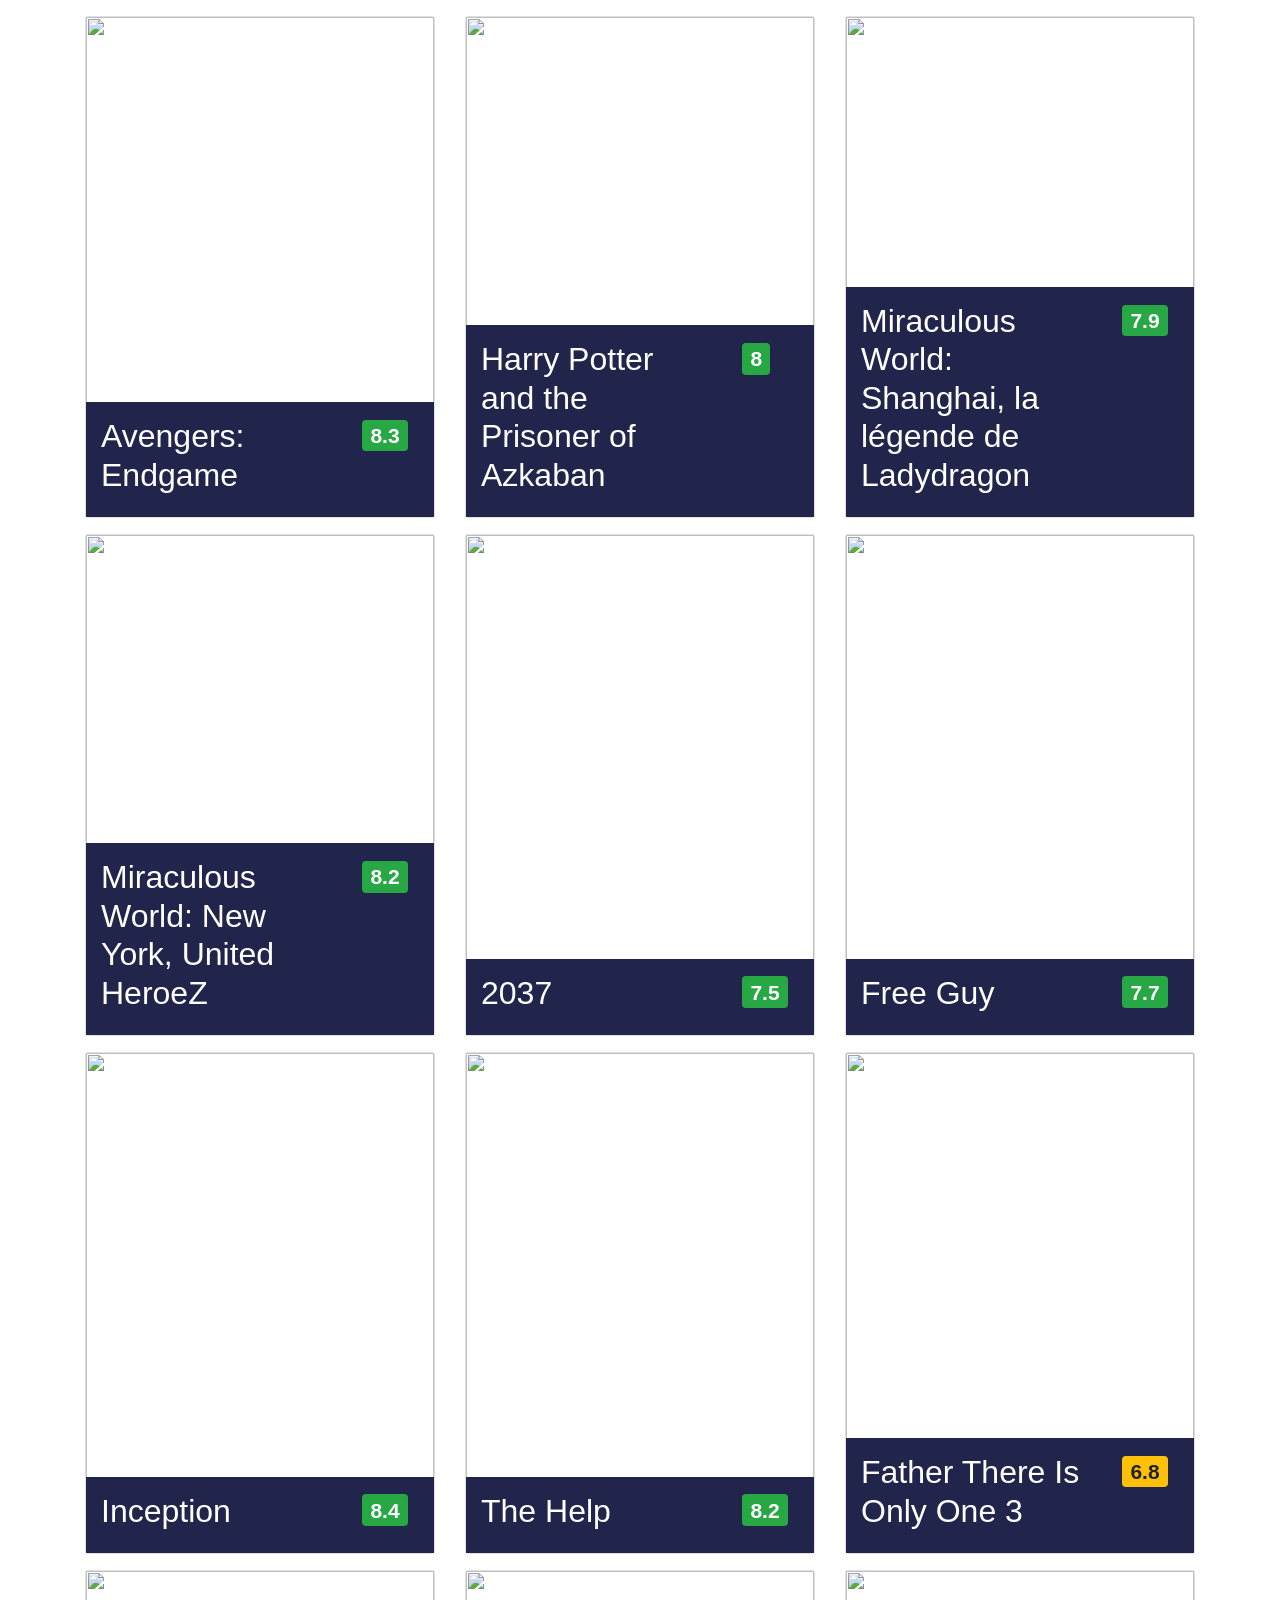
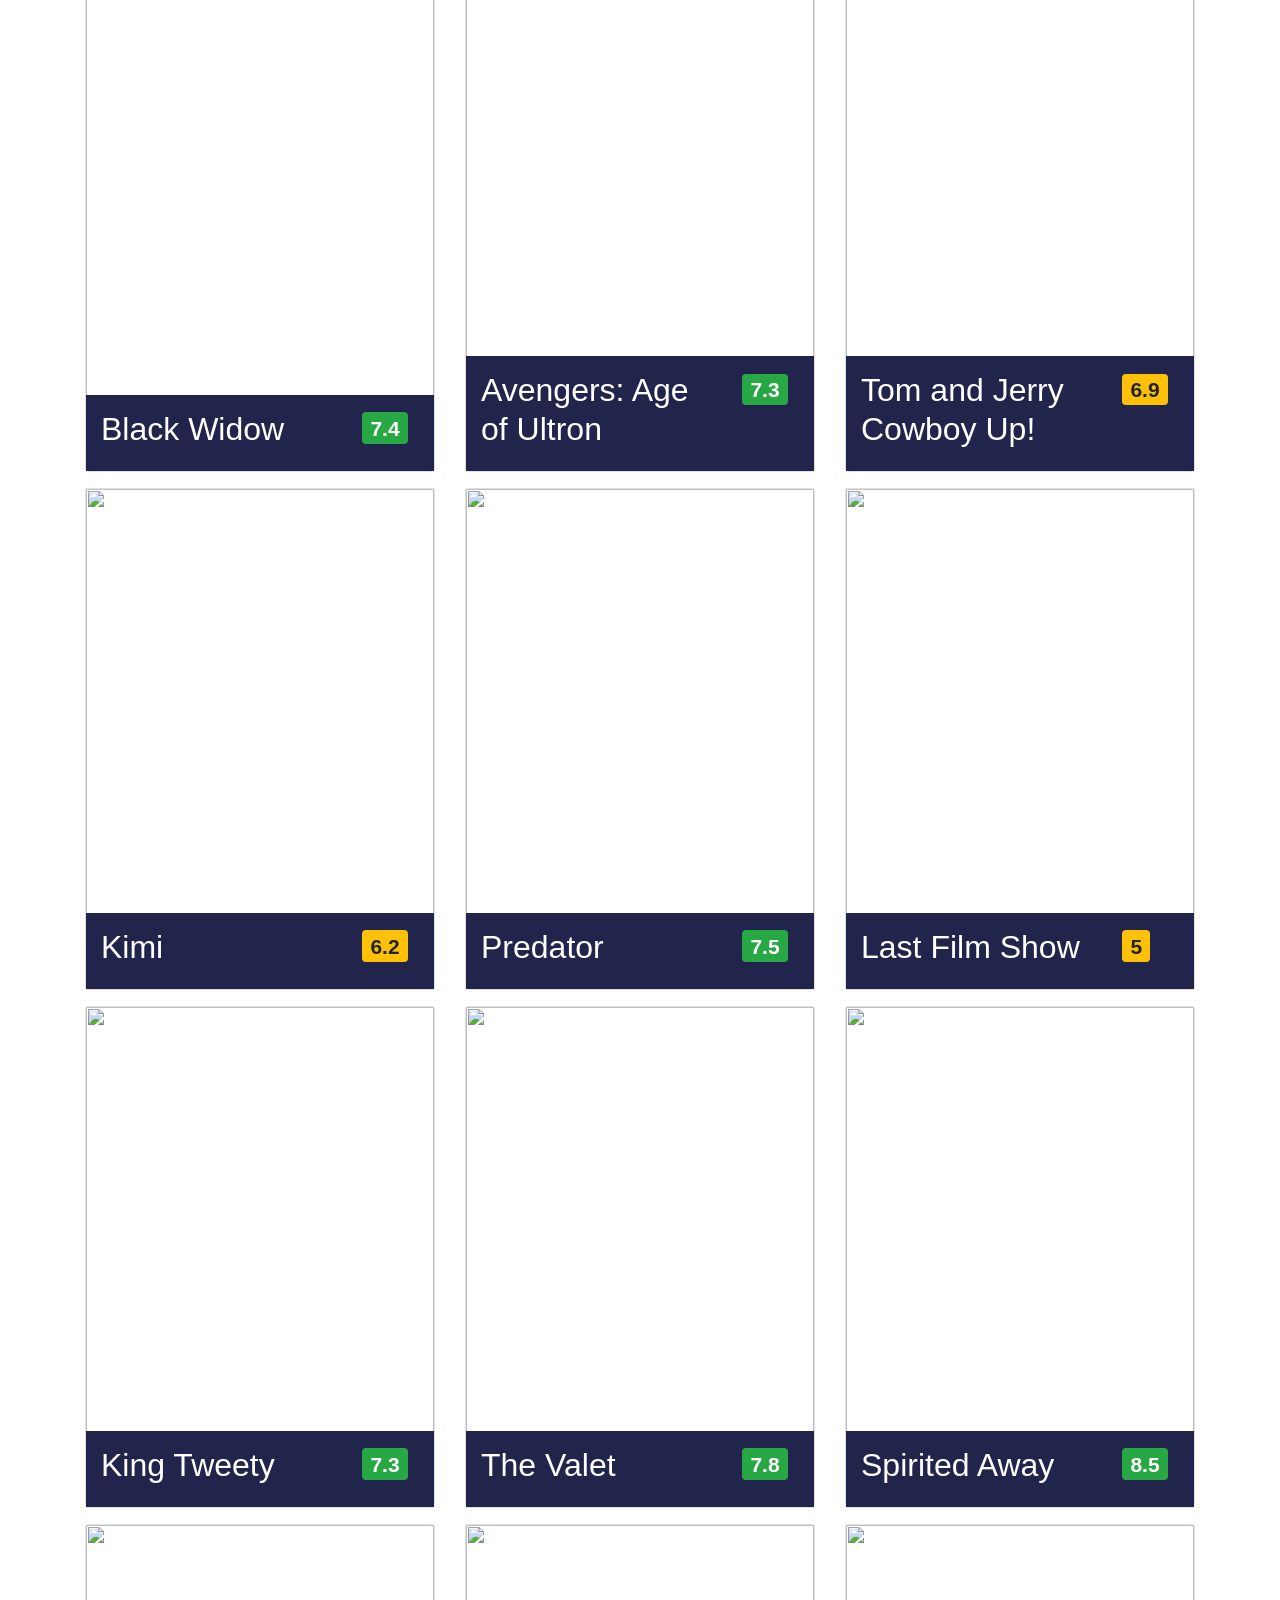
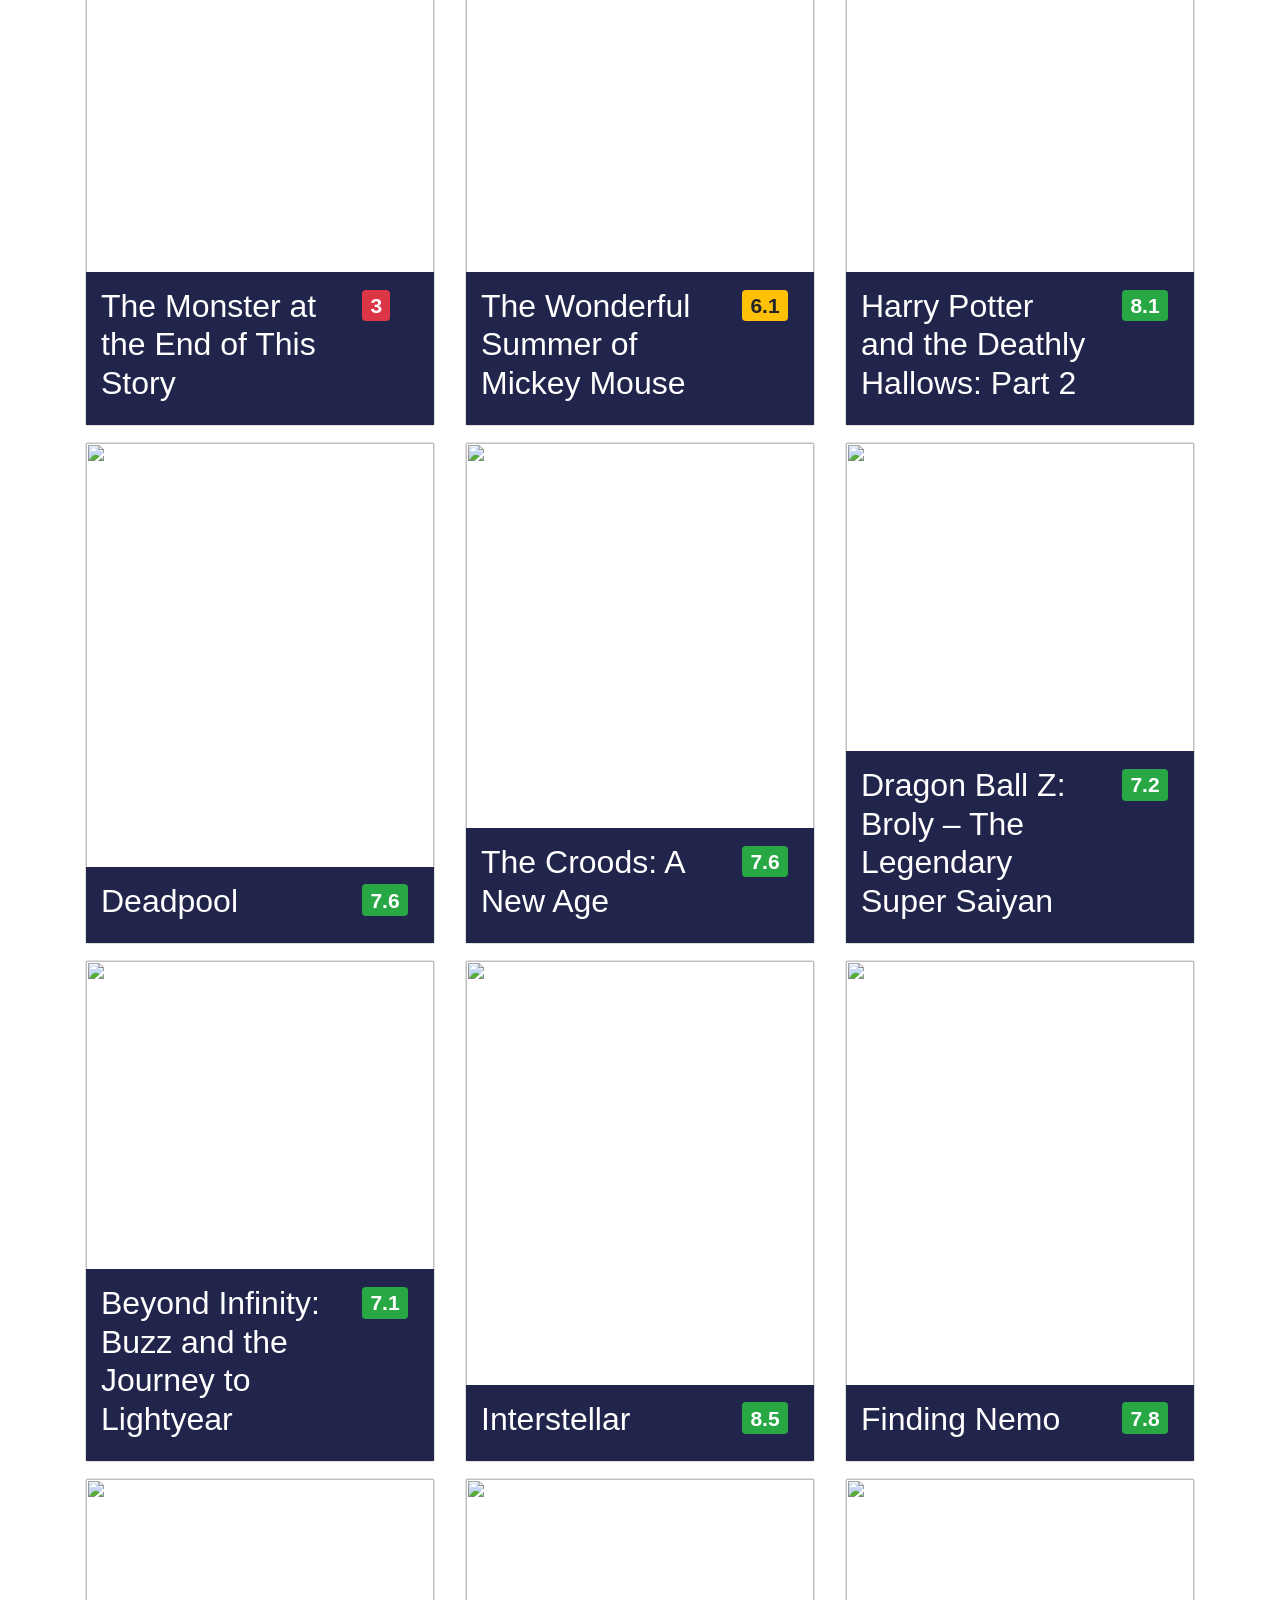
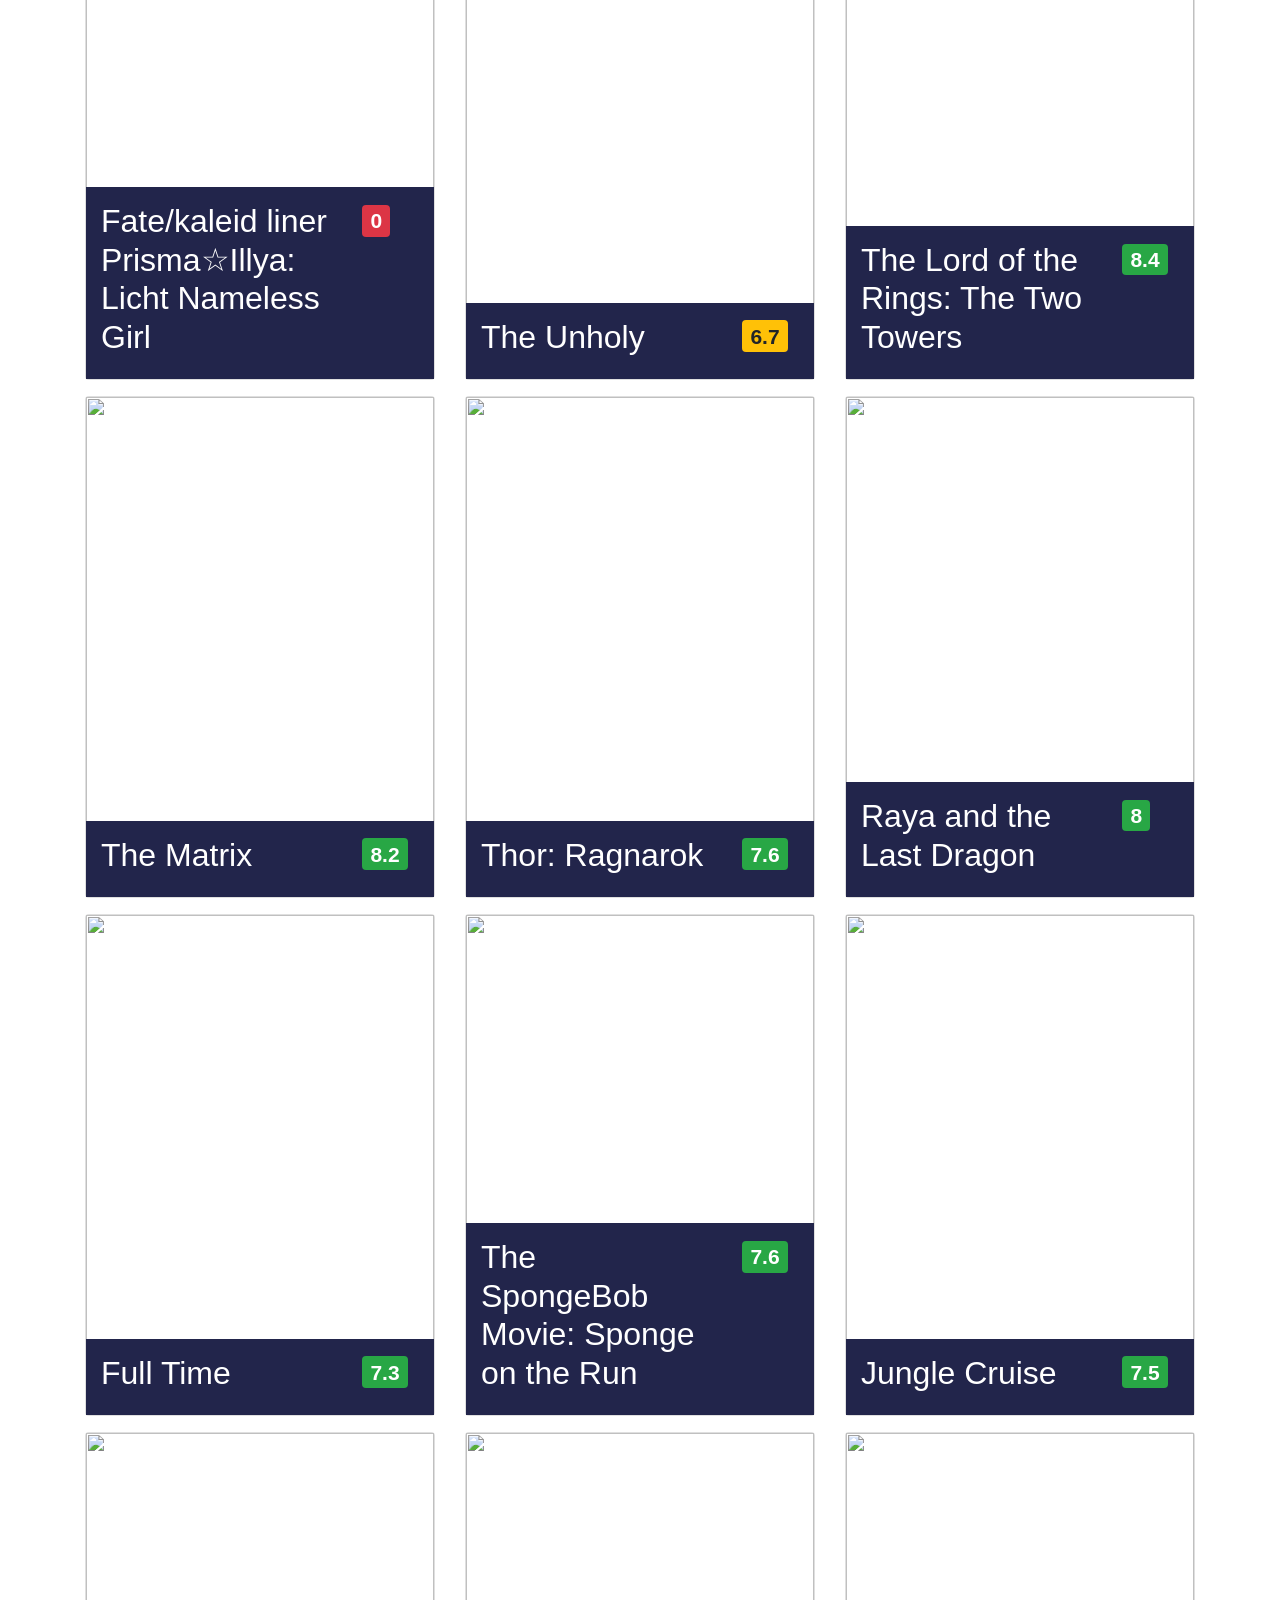
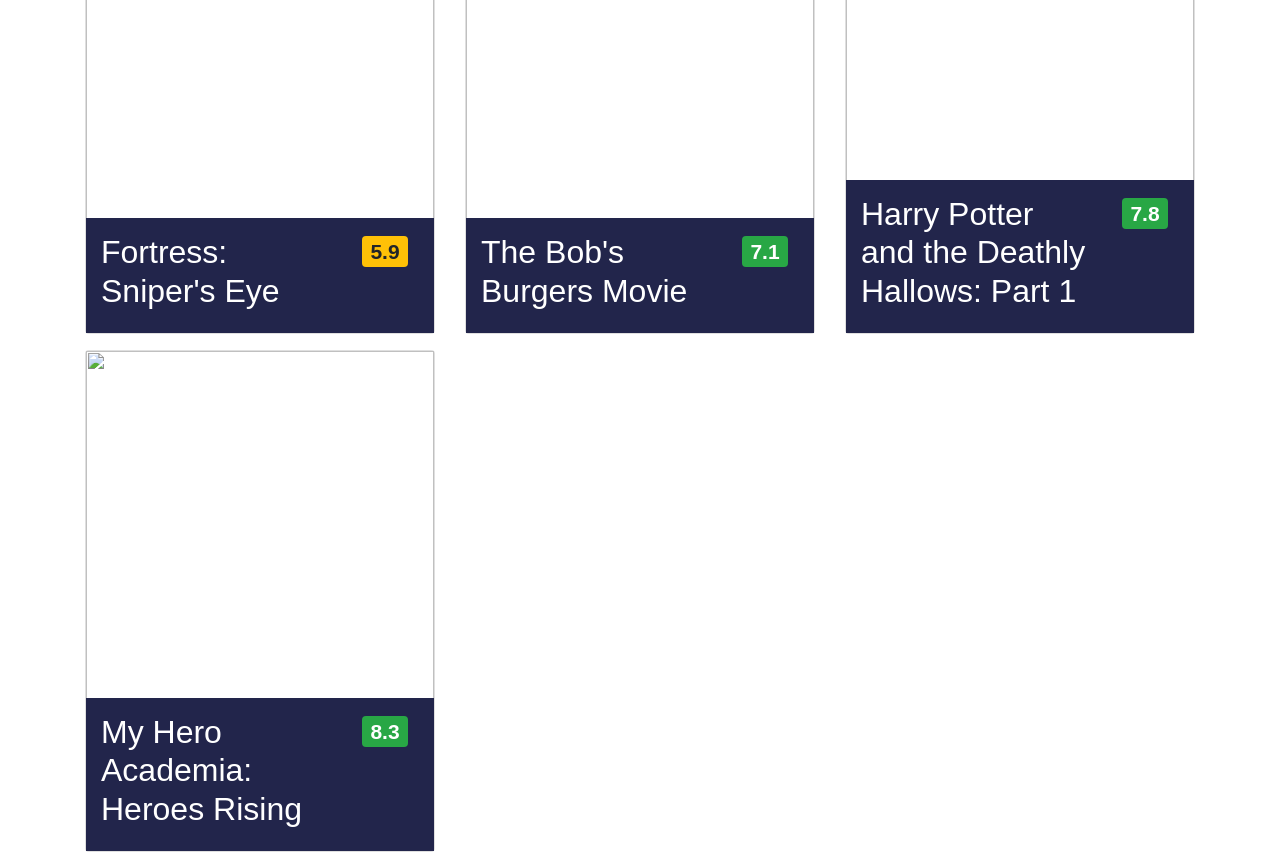
==== imgcard.html @ a2883212 "img card task" ====
<!DOCTYPE html>
 <html>
    <head>
	   <title>Img Card </title>
	   <link rel="stylesheet" href="./assets/css/imgcard.css">
	   <link rel="stylesheet" href="https://cdn.jsdelivr.net/npm/bootstrap@4.6.2/dist/css/bootstrap.min.css" integrity="sha384-xOolHFLEh07PJGoPkLv1IbcEPTNtaed2xpHsD9ESMhqIYd0nLMwNLD69Npy4HI+N" crossorigin="anonymous">
	</head>
	<body>
	    <section>
		   <div class="container">
		      <div class="row" id="movies">
			     
			  </div>
		   </div>
		</section>
	 
	    <script src="./assets/js/imgcard.js"></script>
	    <script src="./assets/js/imgcard1.js"></script>
	</body>
 </html>
---- assets/css/imgcard.css ----
*{
	padding:0;
	margin:0;
	box-sizing: border-box;
}


.movieCard{
	height:500px;
	overflow:hidden;
}

.movieCard img{
	height:100%;
	width:100%;
	object-fit:cover;
}

.titleInfo{
	position:absolute;
	left:0;
	bottom:0;
	color:#fff;
	background-color:#22254b;
	padding:15px;
	width:100%;
}

.overView{
	position:absolute;
	top:30%;
	left:0;
	background-color:#fff;
	padding:15px;
	width:100%;
	height:70%;
	transform:scale(0);
	transition:all 0.7s linear;
}

.movieCard:is(:hover, :focus, :active) .overView{
   transform:scale(1);
}
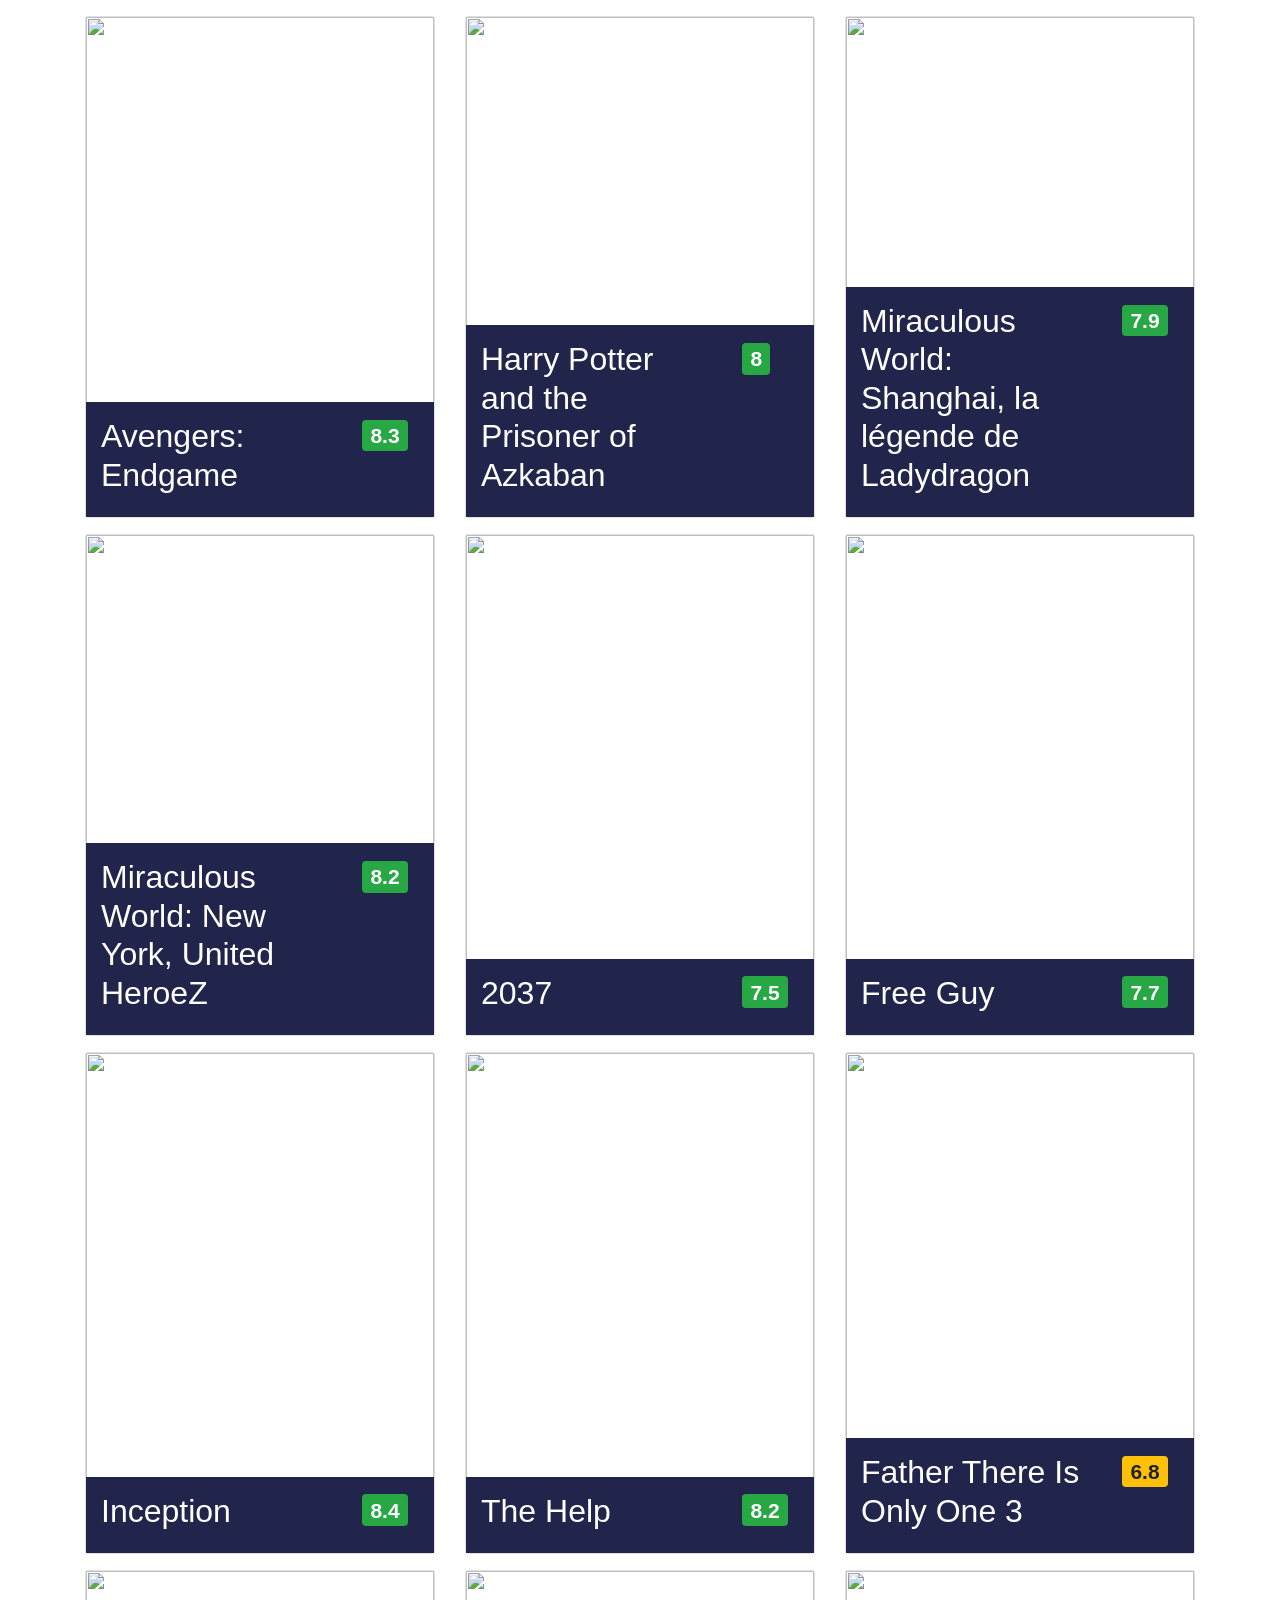
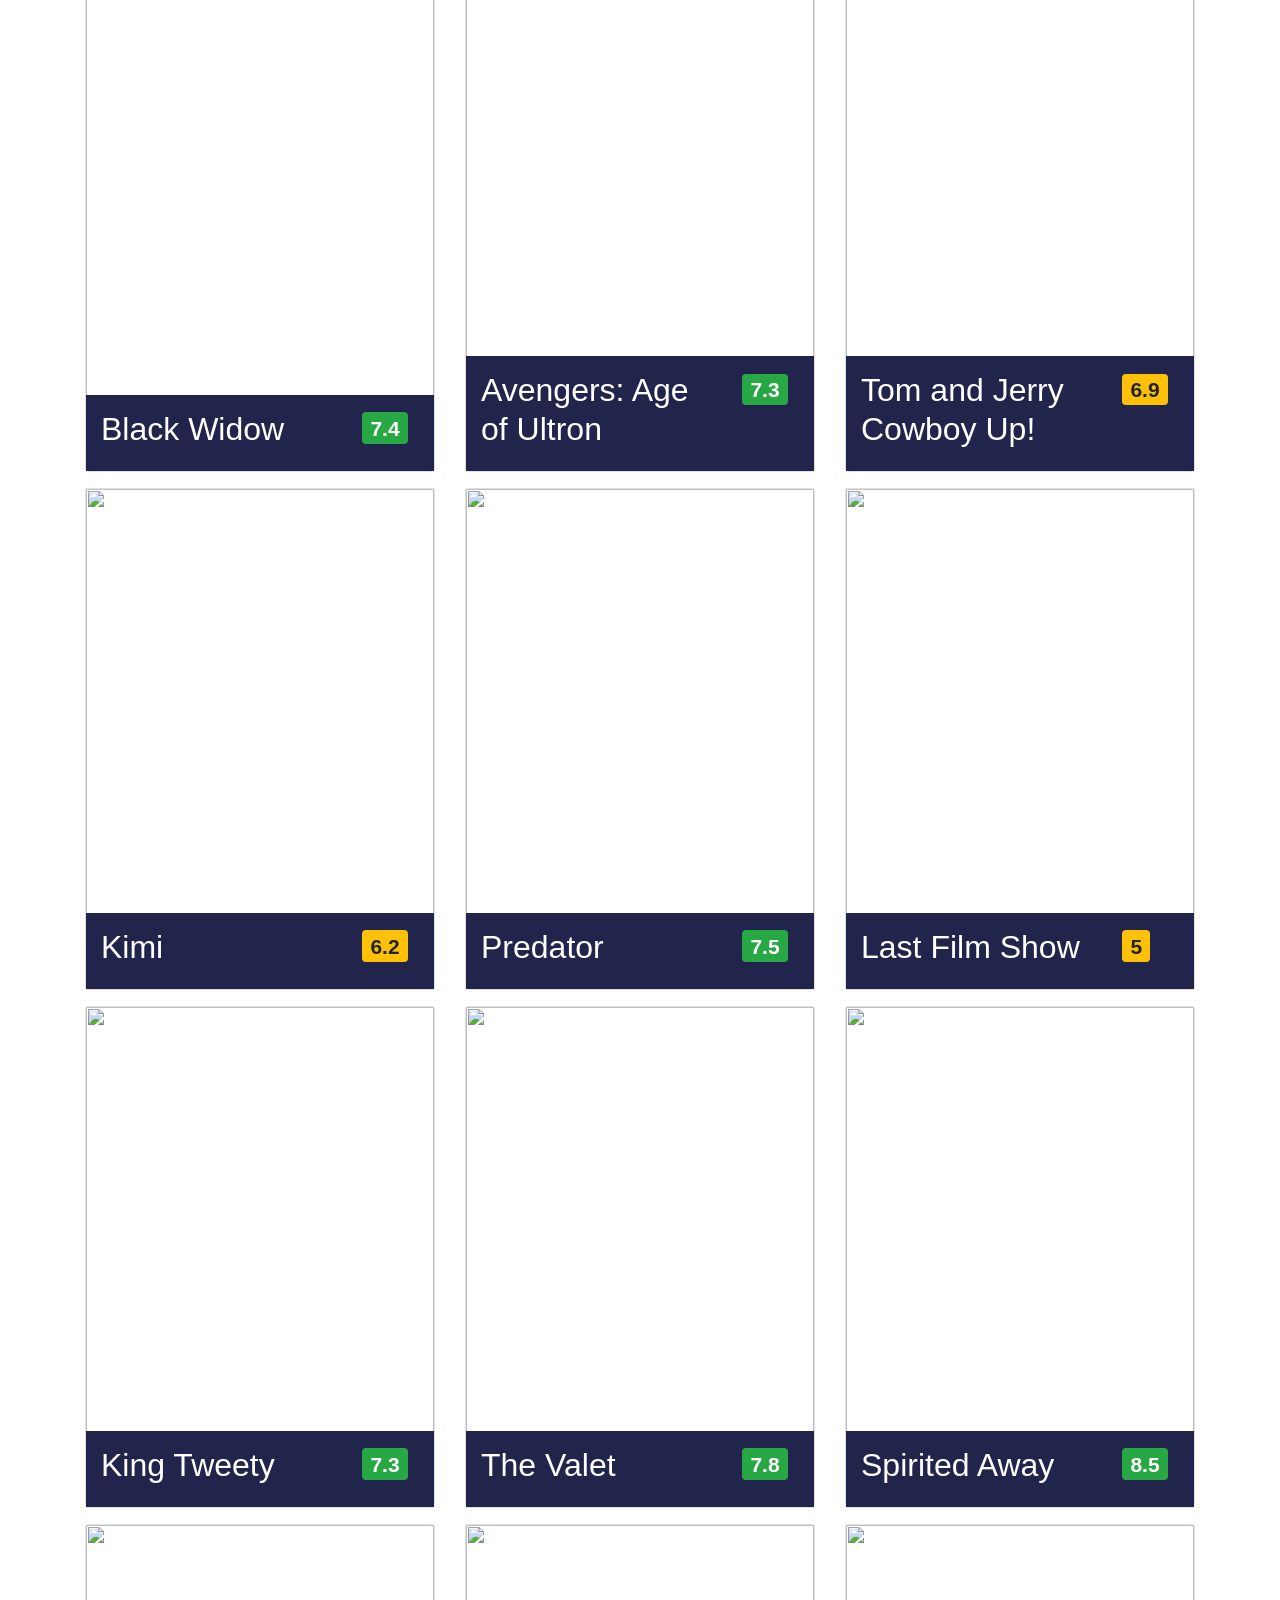
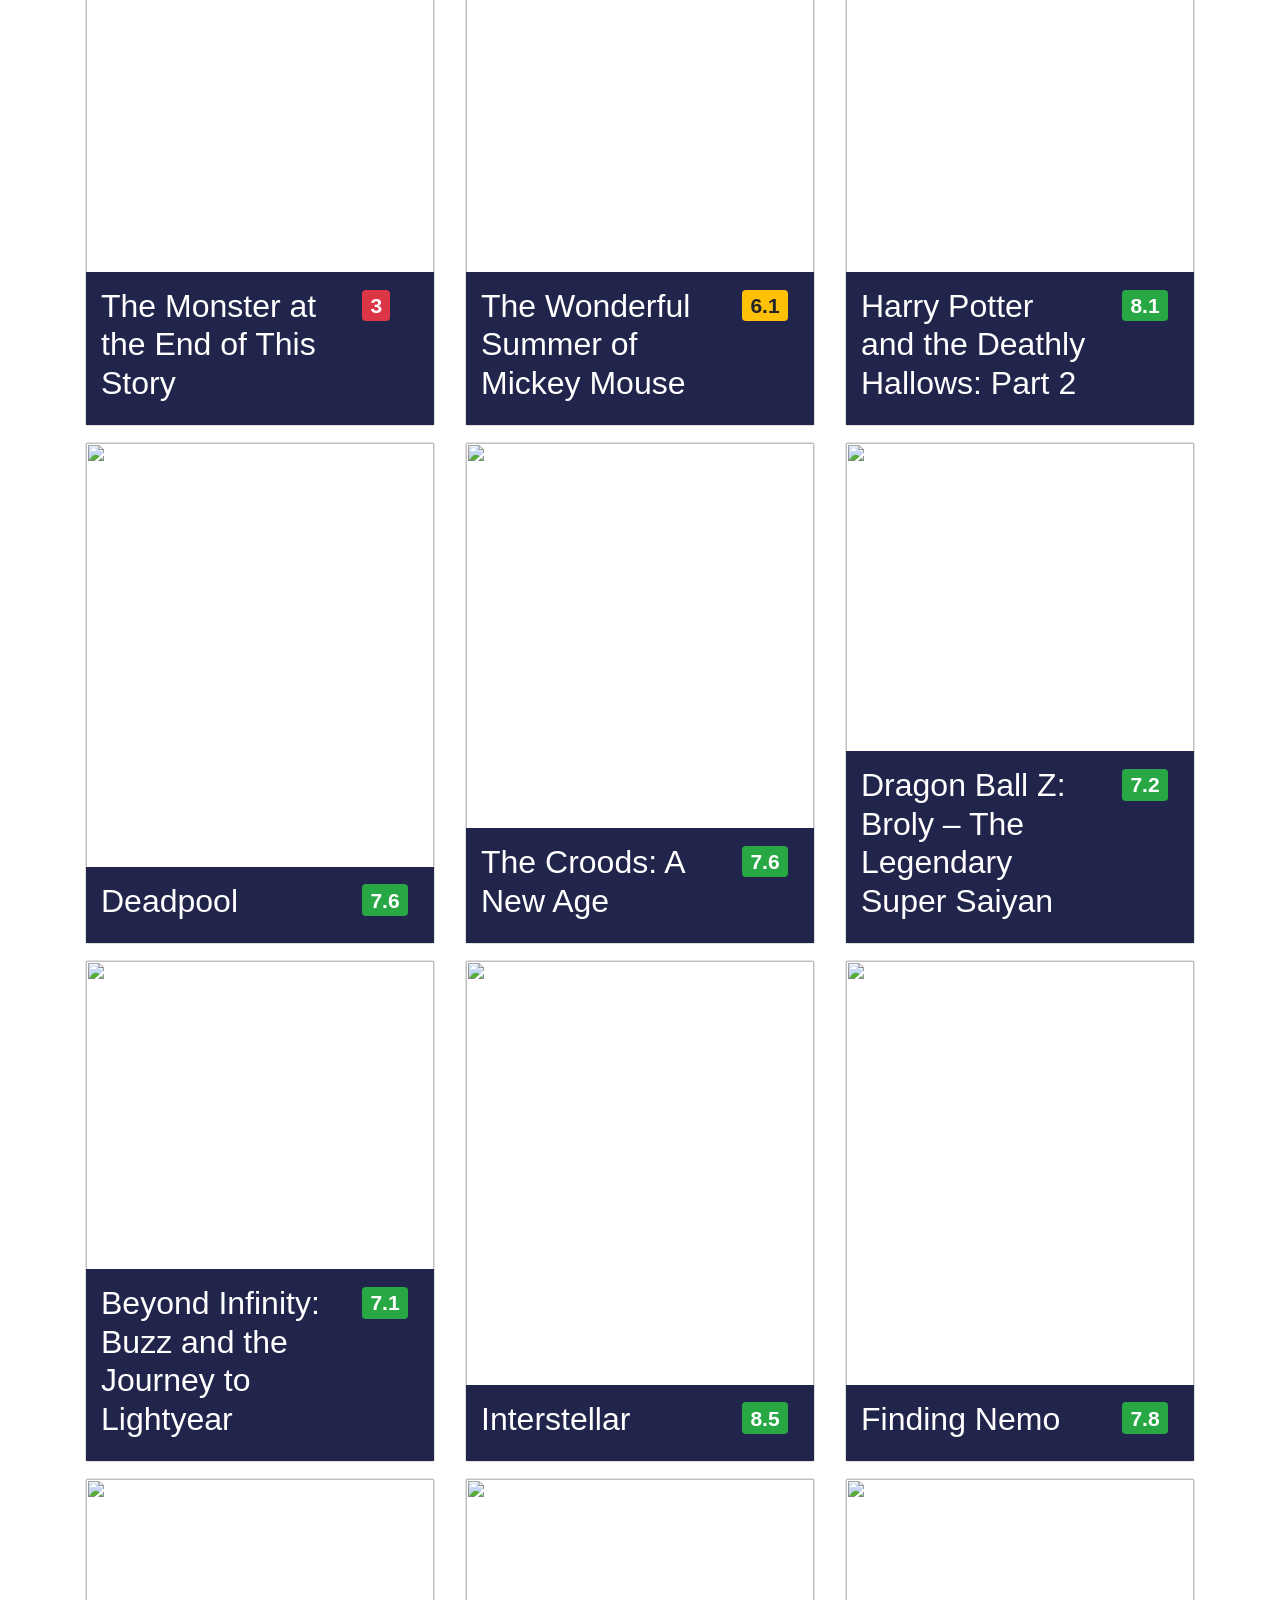
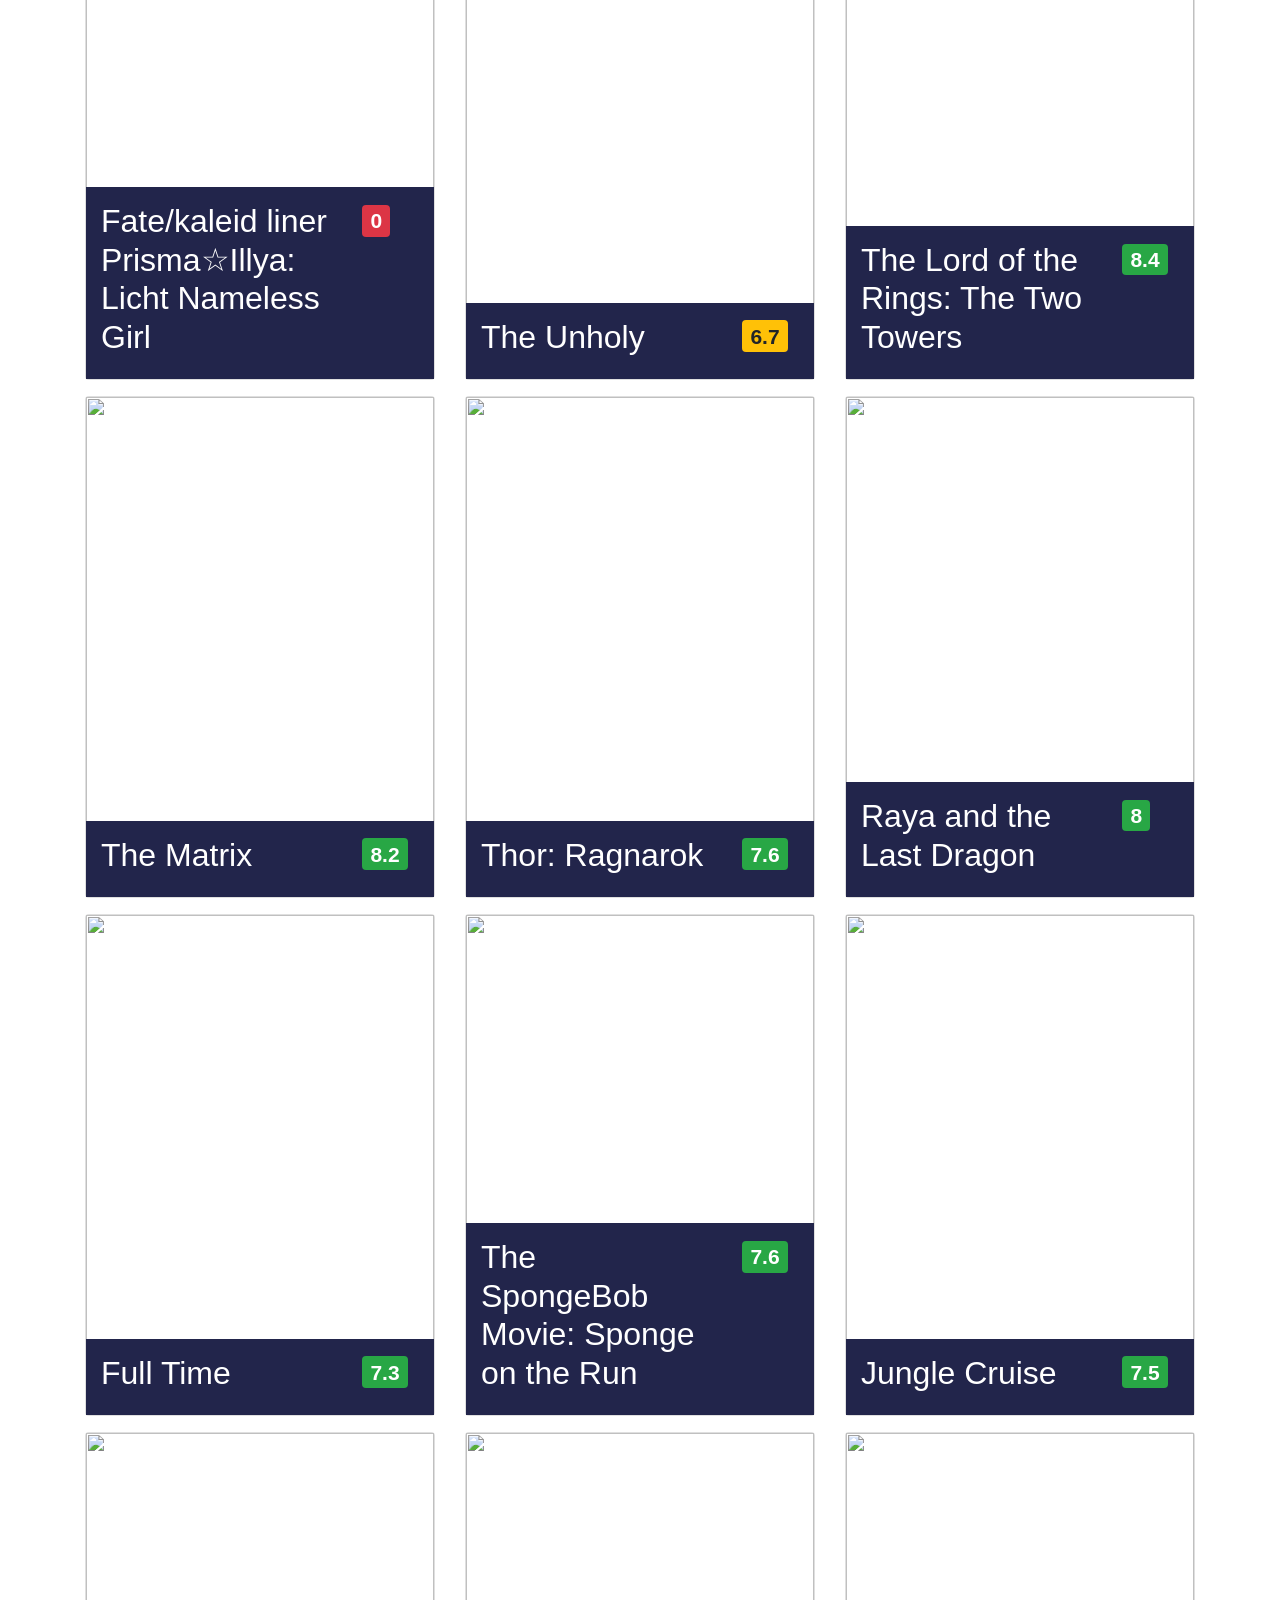
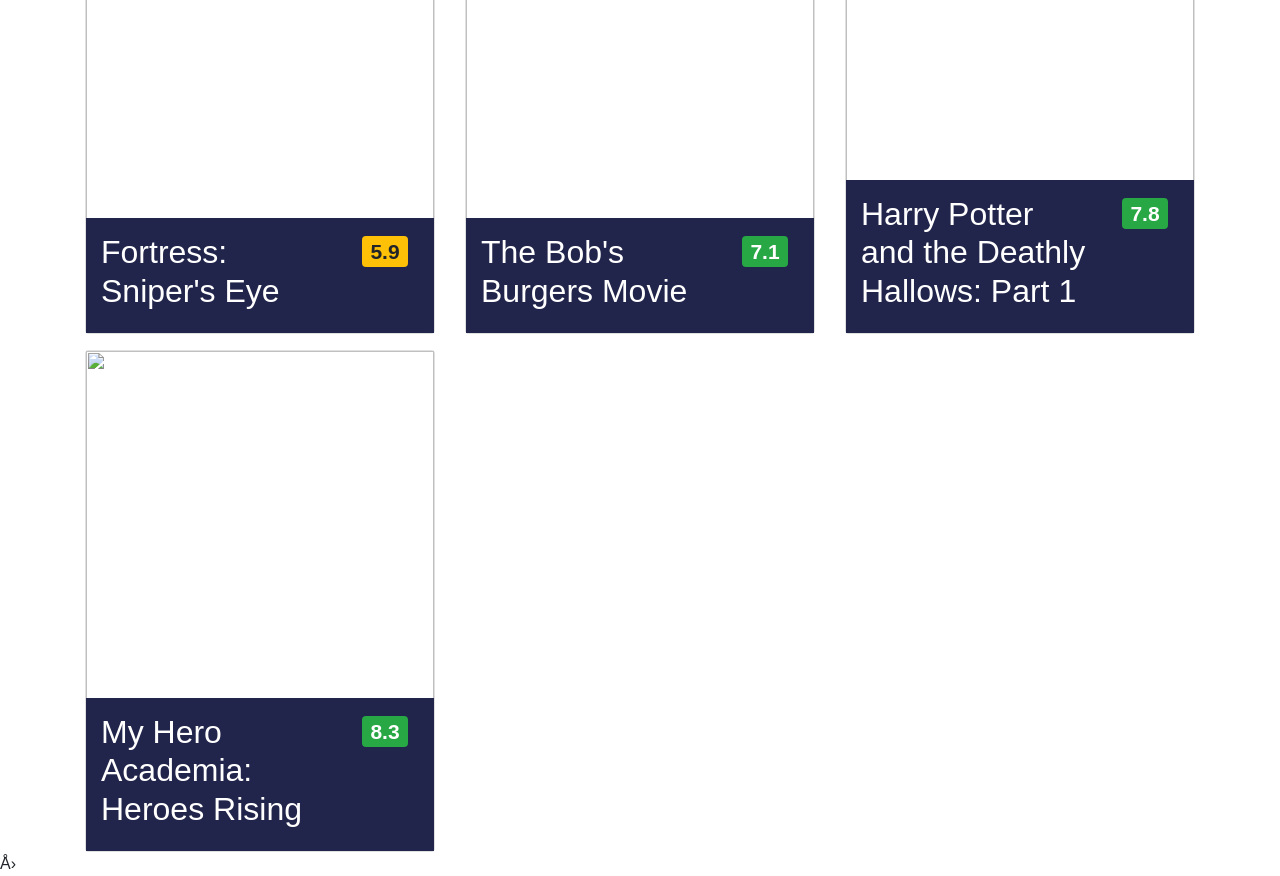
==== commit 4e420230: "changed name of files" ====
--- a/imgcard.html
+++ b/imgcard.html
@@ -14,7 +14,7 @@
 		   </div>
 		</section>
 	 
-	    <script src="./assets/js/imgcard.js"></script>
+	    <script src="./assets/js/imgcard.js"></script>ś
 	    <script src="./assets/js/imgcard1.js"></script>
 	</body>
  </html>
